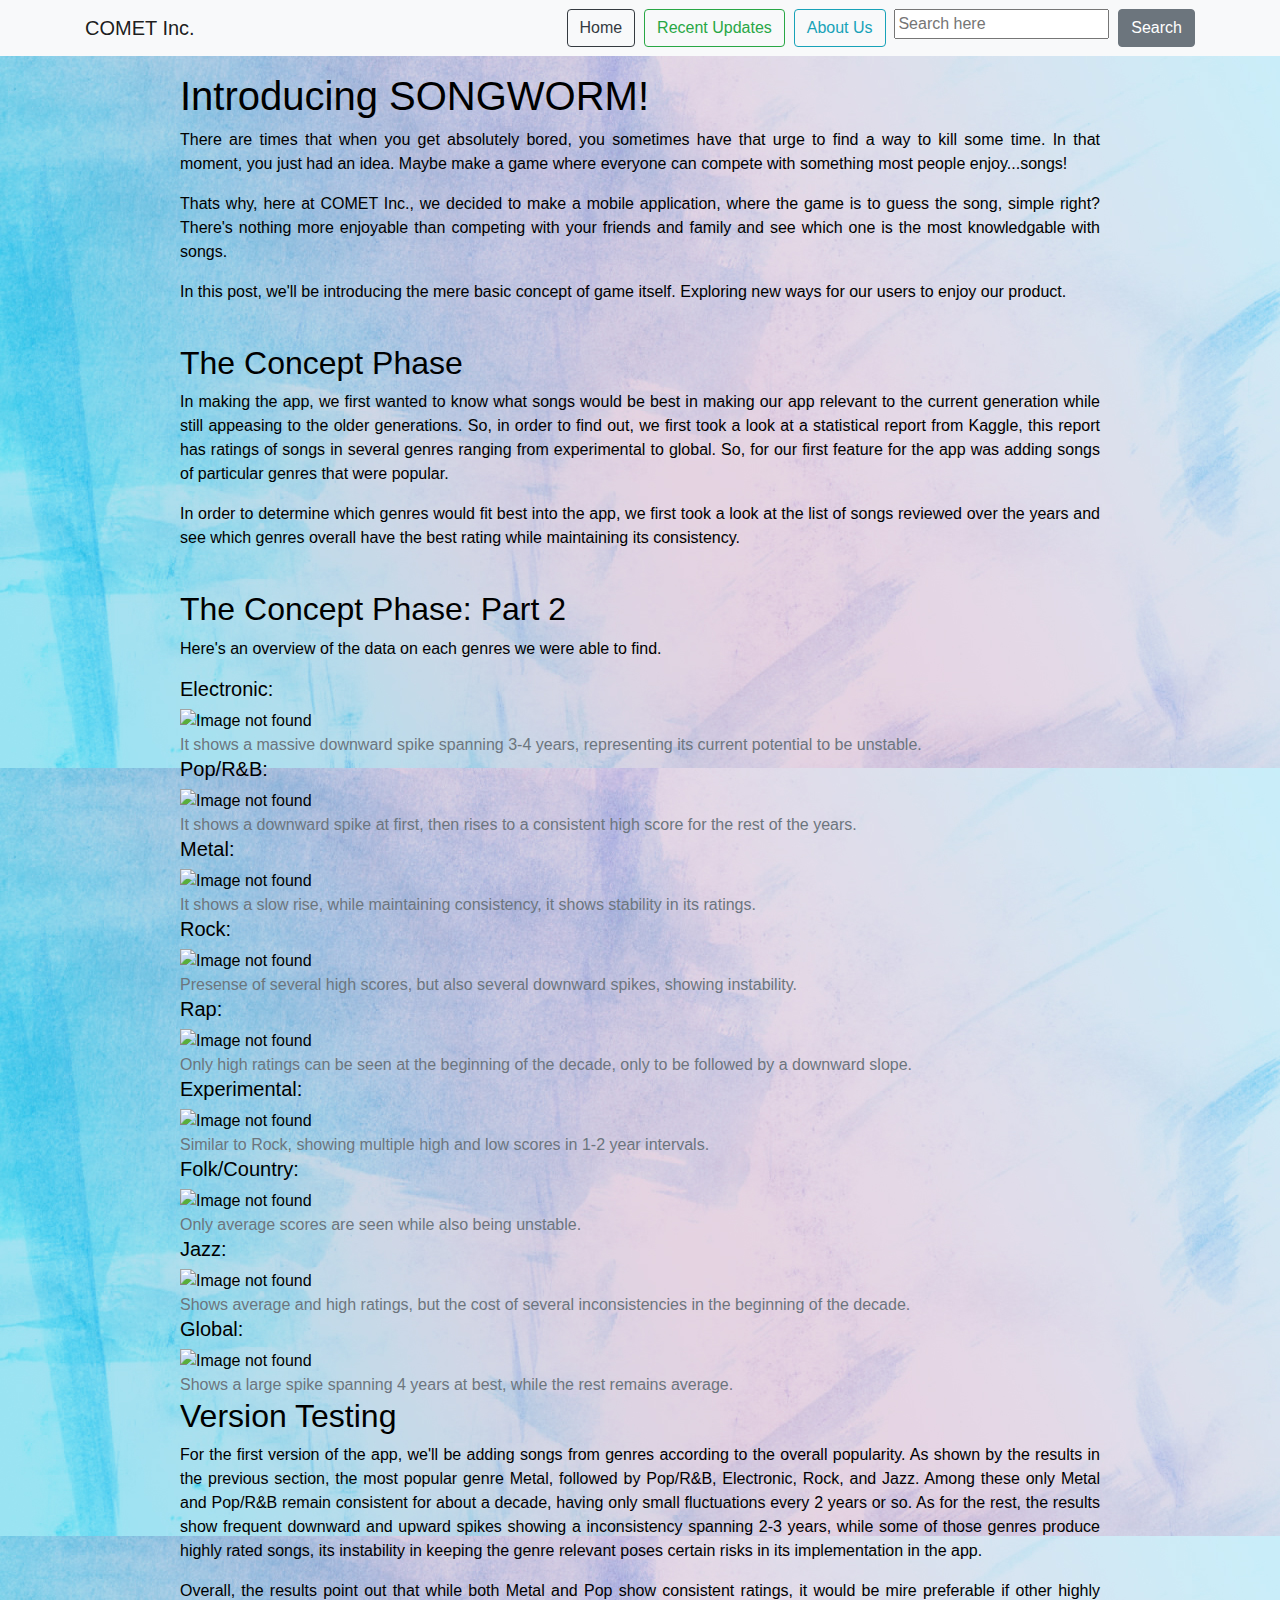
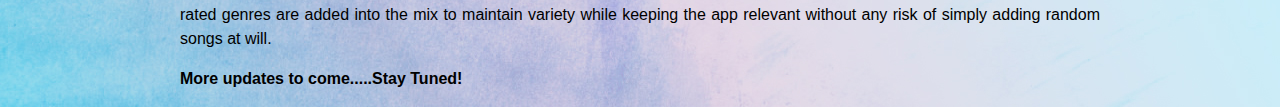
==== data_page.html @ 1d01f94e "Final Output" ====
<html>

<head>
      <title>SongWorm Updates</title>
      <link rel="stylesheet" href="fonts.css">
      <link rel="stylesheet" href="bootstrap.min.css">
      <script src="bootstrap.min.css"></script>
</head>

<body>
      <nav class="navbar navbar-expand-lg navbar-light bg-light fixed-top" id="mainNav">
            <div class="container">
                  <a class="navbar-brand" href="main_page.html">COMET Inc.</a>

                  <div class="collapse navbar-collapse" id="navbarResponsive">
                        <ul class="navbar-nav ml-auto">
                              <li class="nav-item">
                                    <button onclick="window.location.href = 'main_page.html'" type="button"
                                          class="btn btn-outline-dark">Home</button>&nbsp;&nbsp;
                              </li>
                              <li class="nav-item">
                                    <button type="button" class="btn btn-outline-success">Recent
                                          Updates</button>&nbsp;&nbsp;
                              </li>
                              <li class="nav-item">
                                    <button onclick="window.location.href = 'aboutus_page.html'" type="button"
                                          class="btn btn-outline-info">About Us</button>&nbsp;&nbsp;
                              </li>
                              <li class="nav-item">
                                    <input type="text" placeholder="Search here"></input>&nbsp;&nbsp;
                              </li>
                              <li class="nav-item">
                                    <button class="btn btn-secondary" type="submit">Search</button>
                              </li>
                        </ul>
                  </div>
            </div>
      </nav>

      <div id="body-style">
            <br><br><br>
            <article>
                  <div class="container">
                        <div class="row">
                              <div class="col-lg-10 col-md-12 mx-auto">
                                    <h1 class="section-heading">Introducing SONGWORM!</h1>
                                    <p>There are times that when you get absolutely bored, you sometimes have that urge
                                          to find a way to kill some time.
                                          In that moment, you just had an idea. Maybe make a game where everyone can
                                          compete with something most people enjoy...songs!
                                    </p>
                                    <p>Thats why, here at COMET Inc., we decided to make a mobile application, where the
                                          game is to guess the song, simple right?
                                          There's nothing more enjoyable than competing with your friends and family and
                                          see which one is the most knowledgable with songs.
                                    </p>
                                    <p>In this post, we'll be introducing the mere basic concept of game itself.
                                          Exploring new ways for our users to enjoy our product.</p>
                                    <br>
                                    <h2 class="section-heading">The Concept Phase</h2>
                                    <p>In making the app, we first wanted to know what songs would be best in making our
                                          app relevant to the current generation while still appeasing to the older
                                          generations.
                                          So, in order to find out, we first took a look at a statistical report from
                                          Kaggle, this report has ratings of songs in several genres ranging from
                                          experimental to global.
                                          So, for our first feature for the app was adding songs of particular genres
                                          that were popular.
                                    </p>
                                    <p>In order to determine which genres would fit best into the app, we first took a
                                          look at the list of songs reviewed over the years and see which genres overall
                                          have the best rating while maintaining its consistency.</p>
                                    <br>
                                    <h2 class="section-heading">The Concept Phase: Part 2</h2>
                                    <p>Here's an overview of the data on each genres we were able to find.</p>
                                    <h5 class="section-heading">Electronic:</h5>
                                    <img src="Electronic.png" alt="Image not found"><br>
                                    <span class="caption text-muted">It shows a massive downward spike spanning 3-4 years, representing its current potential to be unstable.</span>
                                    <h5 class="section-heading">Pop/R&B:</h5>
                                    <img src="Pop.png" alt="Image not found"><br>
                                    <span class="caption text-muted">It shows a downward spike at first, then rises to a consistent high score for the rest of the years.</span>
                                    <h5 class="section-heading">Metal:</h5>
                                    <img src="Metal.png" alt="Image not found"><br>
                                    <span class="caption text-muted">It shows a slow rise, while maintaining consistency, it shows stability in its ratings.</span>
                                    <h5 class="section-heading">Rock:</h5>
                                    <img src="Rock.png" alt="Image not found"><br>
                                    <span class="caption text-muted">Presense of several high scores, but also several downward spikes, showing instability.</span>
                                    <h5 class="section-heading">Rap:</h5>
                                    <img src="Rap.png" alt="Image not found"><br>
                                    <span class="caption text-muted">Only high ratings can be seen at the beginning of the decade, only to be followed by a downward slope.</span>
                                    <h5 class="section-heading">Experimental:</h5>
                                    <img src="Experimental.png" alt="Image not found"><br>
                                    <span class="caption text-muted">Similar to Rock, showing multiple high and low scores in 1-2 year intervals.</span>
                                    <h5 class="section-heading">Folk/Country:</h5>
                                    <img src="Folk.png" alt="Image not found"><br>
                                    <span class="caption text-muted">Only average scores are seen while also being unstable.</span>
                                    <h5 class="section-heading">Jazz:</h5>
                                    <img src="Jazz.png" alt="Image not found"><br>
                                    <span class="caption text-muted">Shows average and high ratings, but the cost of several inconsistencies in the beginning of the decade.</span>
                                    <h5 class="section-heading">Global:</h5>
                                    <img src="Global.png" alt="Image not found"><br>
                                    <span class="caption text-muted">Shows a large spike spanning 4 years at best, while the rest remains average.</span>
                                    <br>
                                    <h2 class="section-heading">Version Testing</h2>
                                    <p>For the first version of the app, we'll be adding songs from genres according to
                                          the overall popularity.
                                          As shown by the results in the previous section, the most popular genre Metal, followed by Pop/R&B, Electronic, Rock, and Jazz.
                                          Among these only Metal and Pop/R&B remain consistent for about a decade, having only small fluctuations every 2 years or so. 
                                          As for the rest, the results show frequent downward and upward spikes showing a inconsistency spanning 2-3 years, while some of those genres
                                          produce highly rated songs, its instability in keeping the genre relevant poses certain risks in its implementation in the app.
                                    </p>
                                    <p>Overall, the results point out that while both Metal and Pop show consistent ratings, it would be mire preferable if other highly rated genres
                                          are added into the mix to maintain variety while keeping the app relevant without any risk of simply adding random songs at will.
                                    </p>
                                    <p><b>More updates to come.....Stay Tuned!</b></p>
                              </div>
                        </div>
                  </div>
            </article>
      </div>


      <script id="dsq-count-scr" src="//songworm.disqus.com/count.js" async></script>
</body>
<div id="disqus_thread"></div>
<script>

      /**
      *  RECOMMENDED CONFIGURATION VARIABLES: EDIT AND UNCOMMENT THE SECTION BELOW TO INSERT DYNAMIC VALUES FROM YOUR PLATFORM OR CMS.
      *  LEARN WHY DEFINING THESE VARIABLES IS IMPORTANT: https://disqus.com/admin/universalcode/#configuration-variables*/
      /*
      var disqus_config = function () {
      this.page.url = PAGE_URL;  // Replace PAGE_URL with your page's canonical URL variable
      this.page.identifier = PAGE_IDENTIFIER; // Replace PAGE_IDENTIFIER with your page's unique identifier variable
      };
      */
      (function () { // DON'T EDIT BELOW THIS LINE
            var d = document, s = d.createElement('script');
            s.src = 'https://songworm.disqus.com/embed.js';
            s.setAttribute('data-timestamp', +new Date());
            (d.head || d.body).appendChild(s);
      })();
</script>
<noscript>Please enable JavaScript to view the <a href="https://disqus.com/?ref_noscript">comments powered by
            Disqus.</a></noscript>

</html>
---- fonts.css ----
#header-style{
    font-family: Verdana, Geneva, Tahoma, sans-serif;
    font-weight: bolder;
    color: black;
    background-image: url(background.jpg);
    min-width: 100px;
    text-align: right;
}

#cover-style{
    background-image: url(background.jpg);
    text-align: center;
}

#body-style{
    text-align: justify;
    color: black;
    background-image: url(background.jpg);
    min-height: 770px;
}
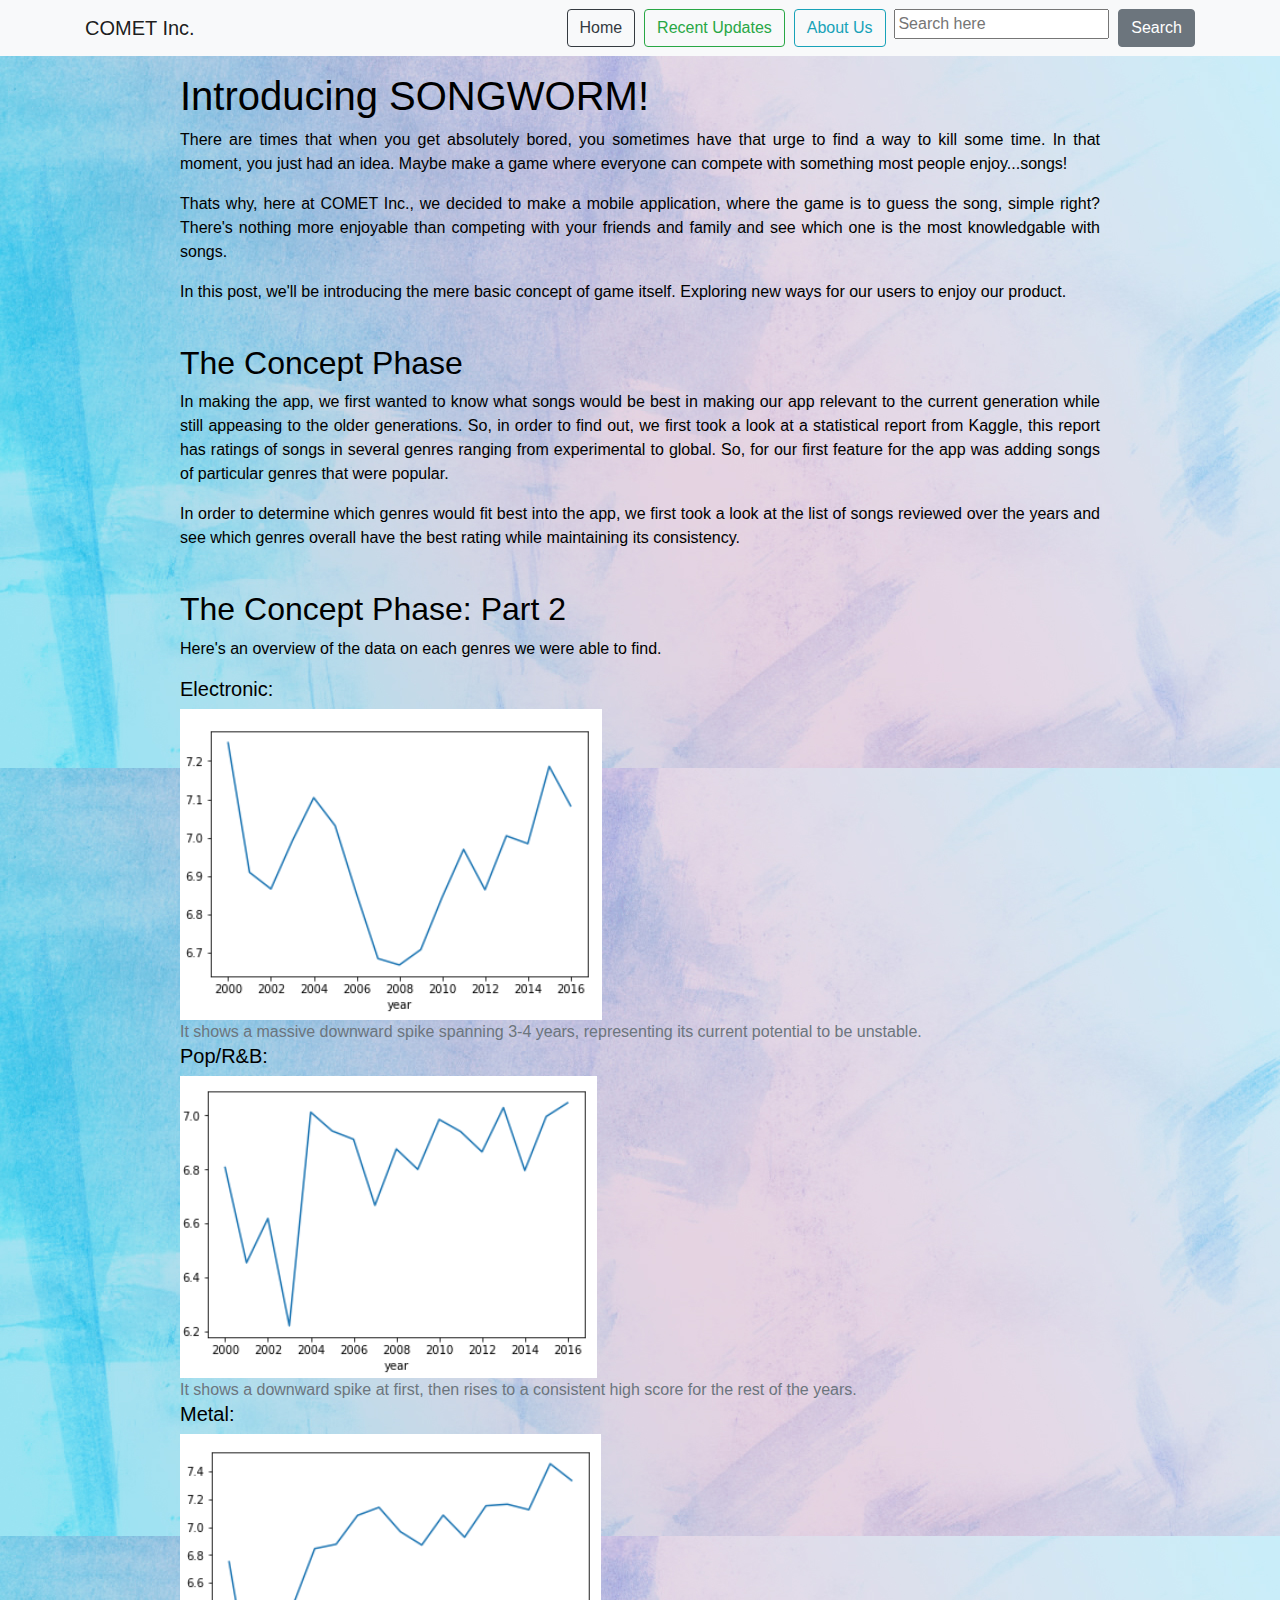
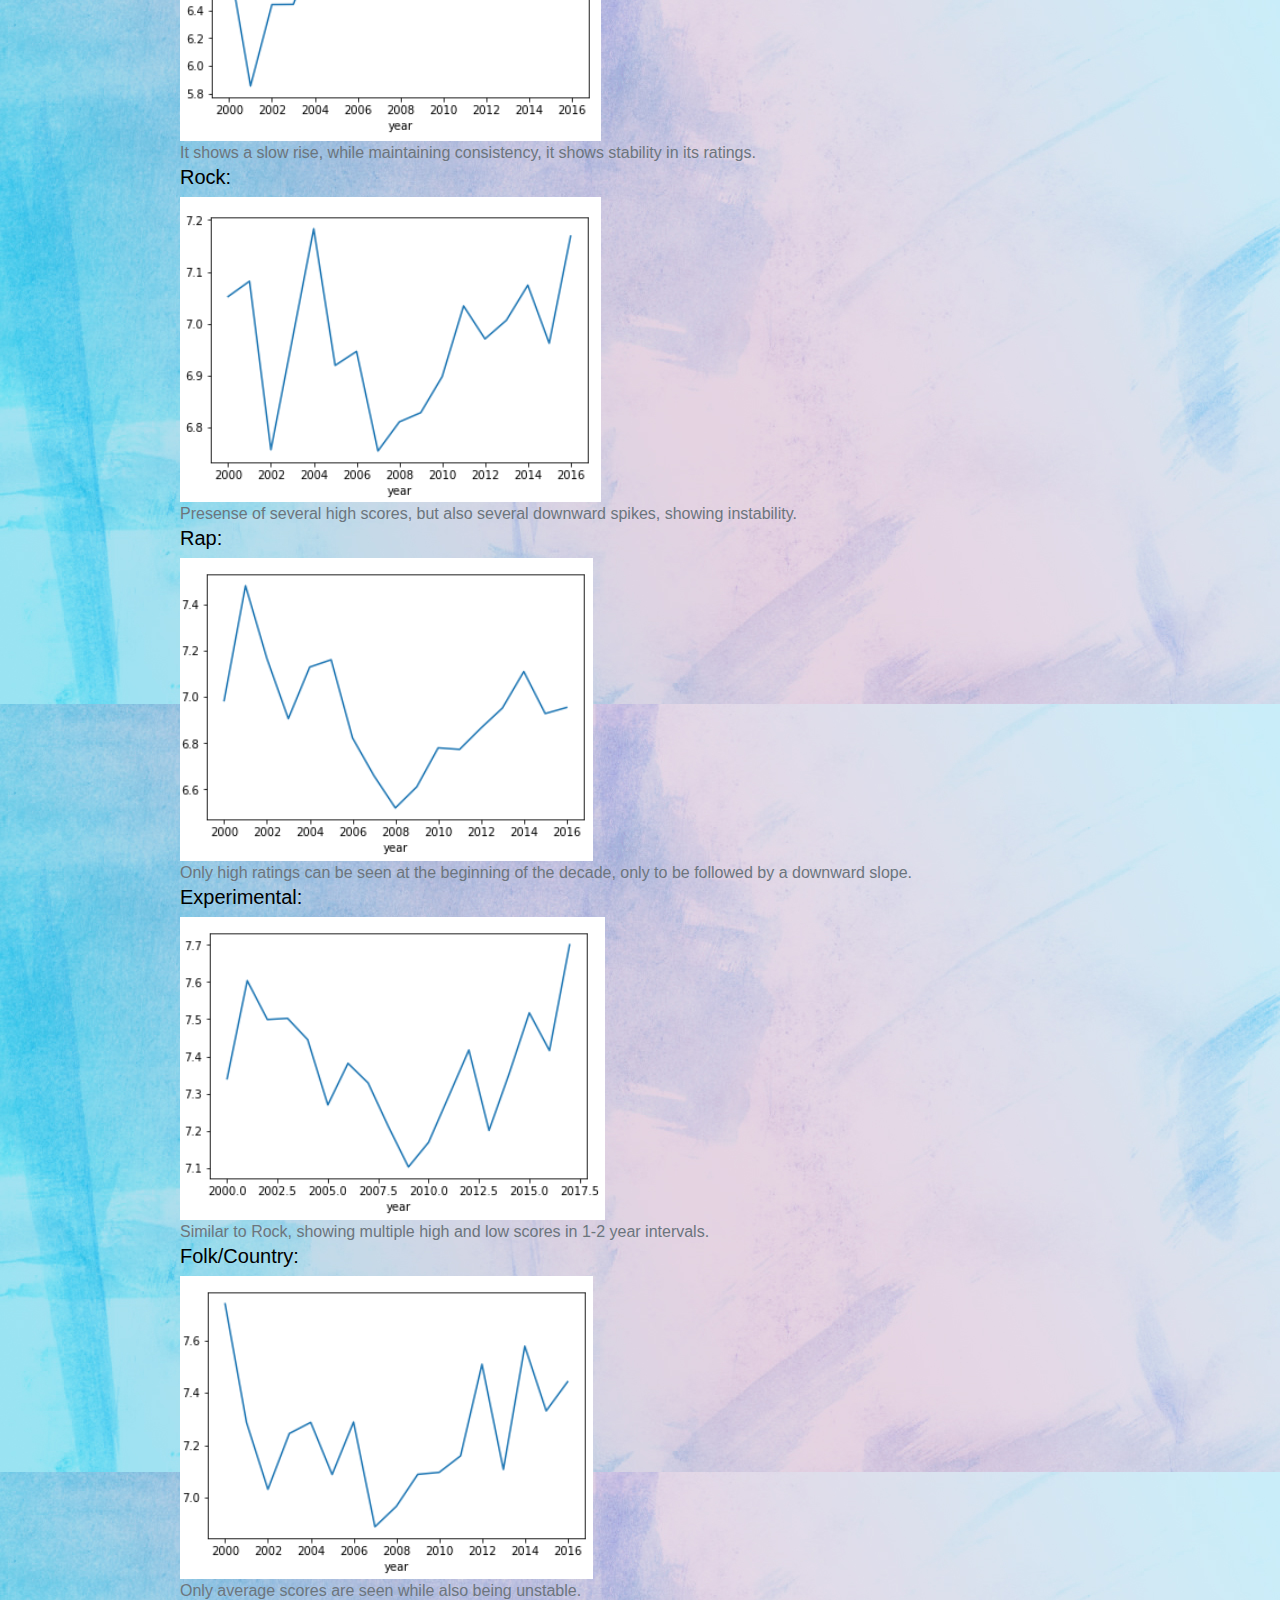
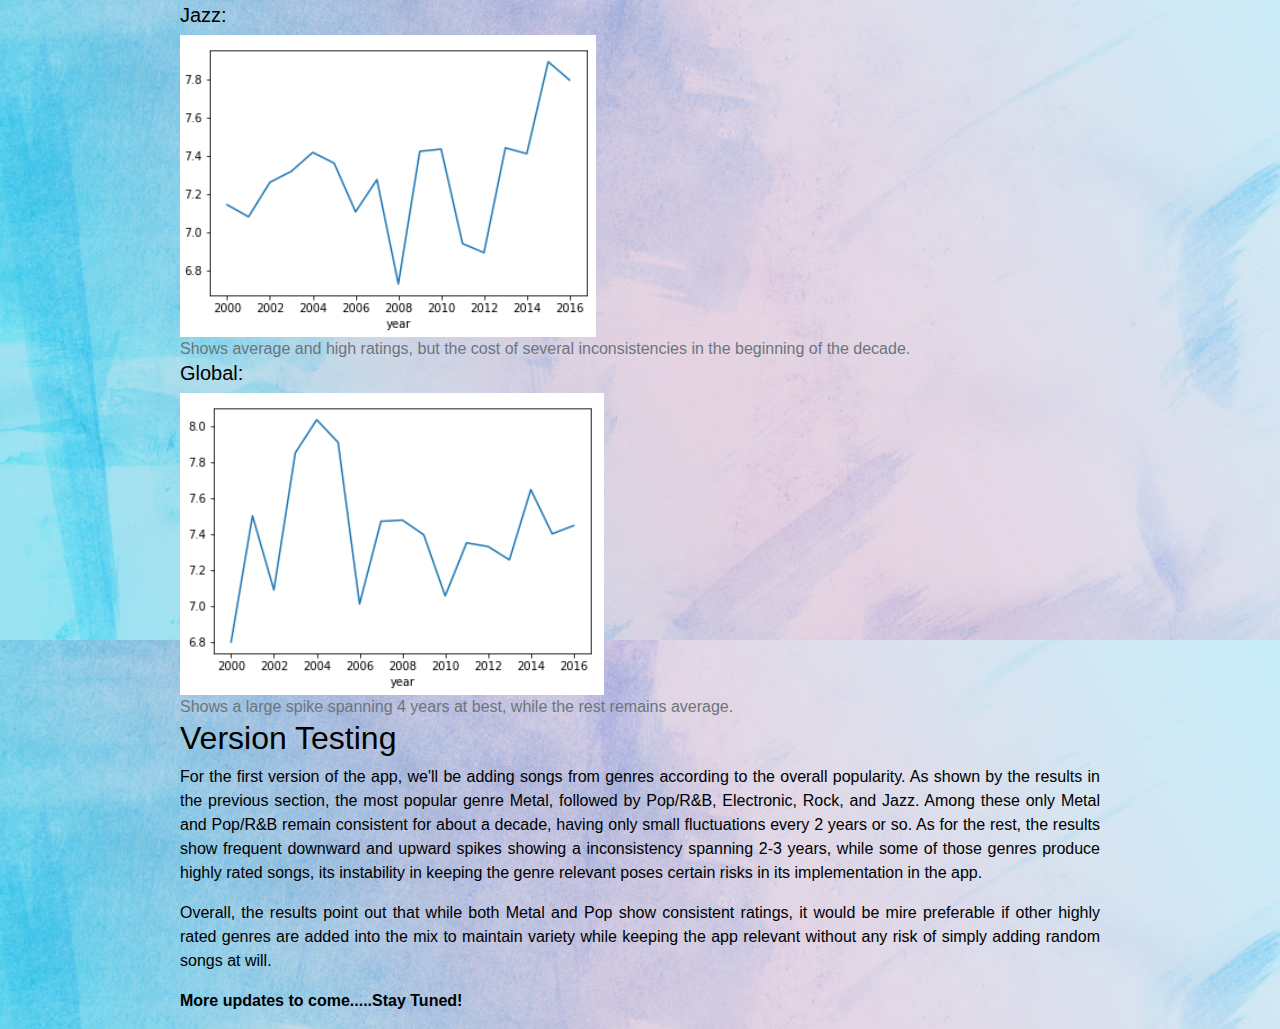
==== commit 2517048b: "Update data_page.html" ====
--- a/data_page.html
+++ b/data_page.html
@@ -10,12 +10,12 @@
 <body>
       <nav class="navbar navbar-expand-lg navbar-light bg-light fixed-top" id="mainNav">
             <div class="container">
-                  <a class="navbar-brand" href="main_page.html">COMET Inc.</a>
+                  <a class="navbar-brand" href="index.html">COMET Inc.</a>
 
                   <div class="collapse navbar-collapse" id="navbarResponsive">
                         <ul class="navbar-nav ml-auto">
                               <li class="nav-item">
-                                    <button onclick="window.location.href = 'main_page.html'" type="button"
+                                    <button onclick="window.location.href = 'index.html'" type="button"
                                           class="btn btn-outline-dark">Home</button>&nbsp;&nbsp;
                               </li>
                               <li class="nav-item">
@@ -74,31 +74,31 @@
                                     <h2 class="section-heading">The Concept Phase: Part 2</h2>
                                     <p>Here's an overview of the data on each genres we were able to find.</p>
                                     <h5 class="section-heading">Electronic:</h5>
-                                    <img src="Electronic.png" alt="Image not found"><br>
+                                    <img src="Electronic.PNG" alt="Image not found"><br>
                                     <span class="caption text-muted">It shows a massive downward spike spanning 3-4 years, representing its current potential to be unstable.</span>
                                     <h5 class="section-heading">Pop/R&B:</h5>
-                                    <img src="Pop.png" alt="Image not found"><br>
+                                    <img src="Pop.PNG" alt="Image not found"><br>
                                     <span class="caption text-muted">It shows a downward spike at first, then rises to a consistent high score for the rest of the years.</span>
                                     <h5 class="section-heading">Metal:</h5>
-                                    <img src="Metal.png" alt="Image not found"><br>
+                                    <img src="Metal.PNG" alt="Image not found"><br>
                                     <span class="caption text-muted">It shows a slow rise, while maintaining consistency, it shows stability in its ratings.</span>
                                     <h5 class="section-heading">Rock:</h5>
-                                    <img src="Rock.png" alt="Image not found"><br>
+                                    <img src="Rock.PNG" alt="Image not found"><br>
                                     <span class="caption text-muted">Presense of several high scores, but also several downward spikes, showing instability.</span>
                                     <h5 class="section-heading">Rap:</h5>
-                                    <img src="Rap.png" alt="Image not found"><br>
+                                    <img src="Rap.PNG" alt="Image not found"><br>
                                     <span class="caption text-muted">Only high ratings can be seen at the beginning of the decade, only to be followed by a downward slope.</span>
                                     <h5 class="section-heading">Experimental:</h5>
-                                    <img src="Experimental.png" alt="Image not found"><br>
+                                    <img src="Experimental.PNG" alt="Image not found"><br>
                                     <span class="caption text-muted">Similar to Rock, showing multiple high and low scores in 1-2 year intervals.</span>
                                     <h5 class="section-heading">Folk/Country:</h5>
-                                    <img src="Folk.png" alt="Image not found"><br>
+                                    <img src="Folk.PNG" alt="Image not found"><br>
                                     <span class="caption text-muted">Only average scores are seen while also being unstable.</span>
                                     <h5 class="section-heading">Jazz:</h5>
-                                    <img src="Jazz.png" alt="Image not found"><br>
+                                    <img src="Jazz.PNG" alt="Image not found"><br>
                                     <span class="caption text-muted">Shows average and high ratings, but the cost of several inconsistencies in the beginning of the decade.</span>
                                     <h5 class="section-heading">Global:</h5>
-                                    <img src="Global.png" alt="Image not found"><br>
+                                    <img src="Global.PNG" alt="Image not found"><br>
                                     <span class="caption text-muted">Shows a large spike spanning 4 years at best, while the rest remains average.</span>
                                     <br>
                                     <h2 class="section-heading">Version Testing</h2>
@@ -144,4 +144,4 @@
 <noscript>Please enable JavaScript to view the <a href="https://disqus.com/?ref_noscript">comments powered by
             Disqus.</a></noscript>
 
-</html>+</html>
